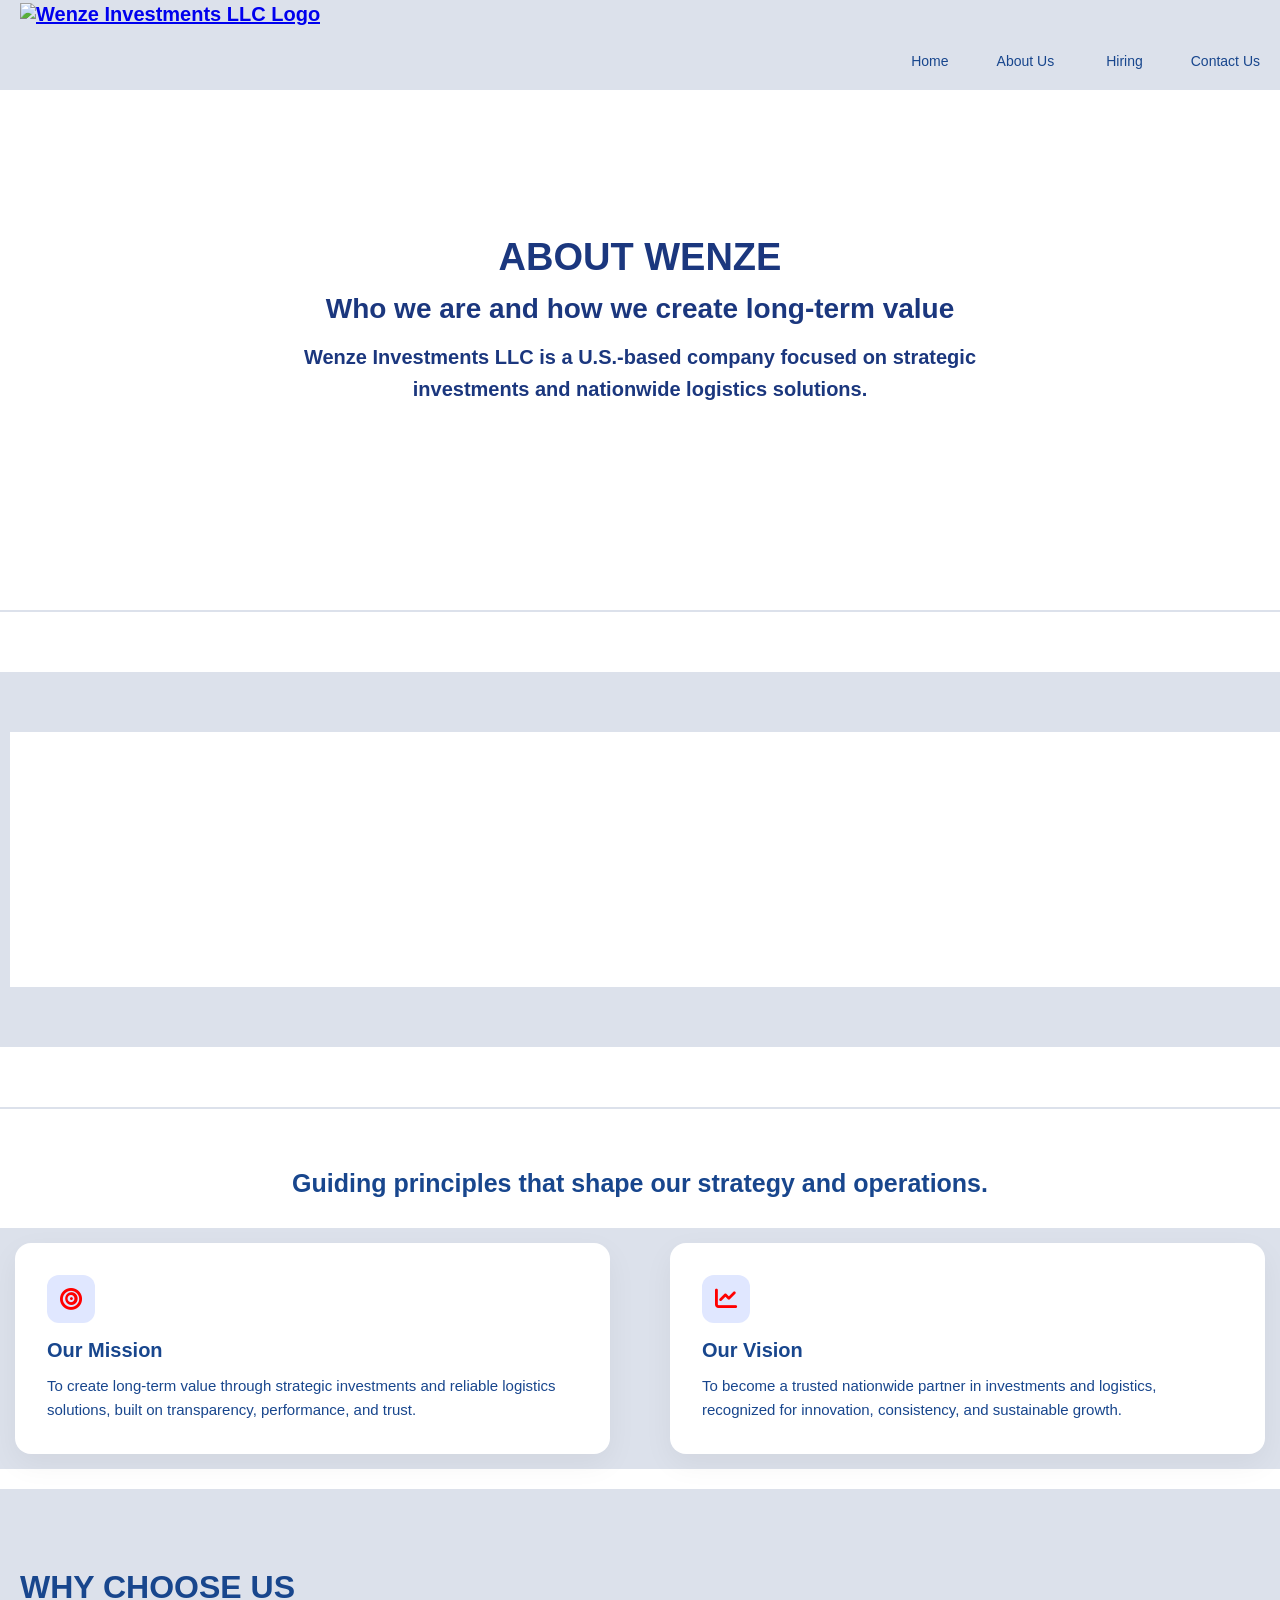
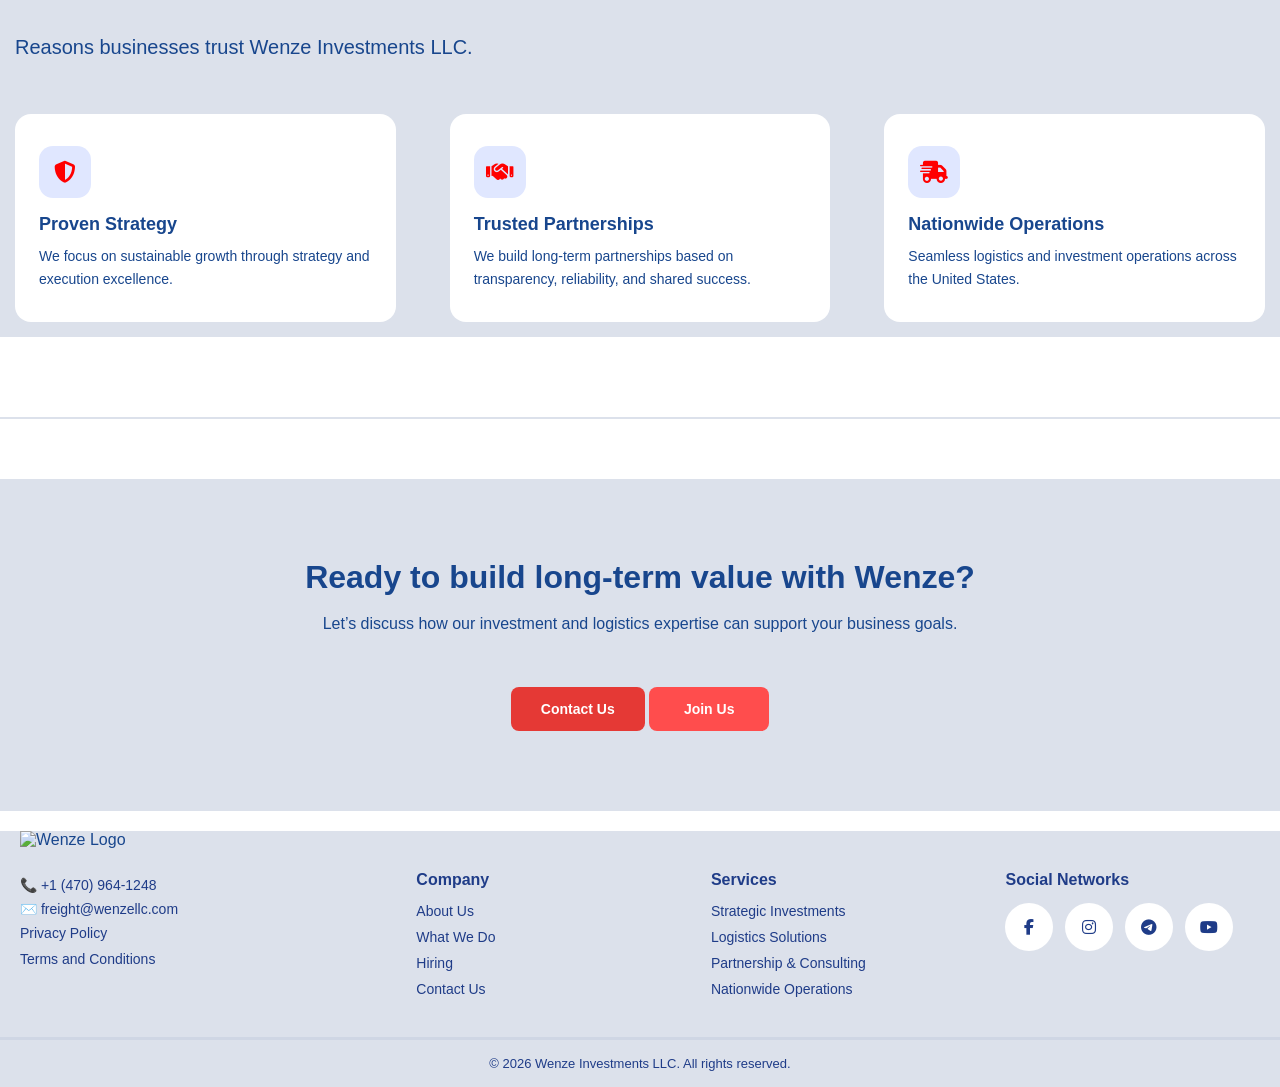
==== about.html @ 935a500e "Add files via upload good" ====
<!DOCTYPE html>
<html lang="en">
<head>
  <meta charset="UTF-8" />
  <meta name="viewport" content="width=device-width, initial-scale=1.0" />
  <title>Wenze Investments LLC</title>
  <link rel="stylesheet"
  href="https://cdnjs.cloudflare.com/ajax/libs/font-awesome/6.5.0/css/all.min.css"/>
  <link rel="stylesheet" href="style.css" />
 
</head>
<body>

  <!-- ===== HEADER (HOME PAGE'DAGI BILAN BIR XIL) ===== -->
  <header class="site-header">
  <div class="header-inner">
    
    <div class="logo">
      
  <a href="/about.html">
    
    <img src="/images/logo.png" alt="Wenze Investments LLC Logo">
  
  </a>
  
</div>
<div class="hamburger" id="hamburger">
      <span></span>
      <span></span>
      <span></span>
    </div>
    <nav class="nav" id="navMenu">
       <a href="/index.html" class="nav-link">Home</a>
     <a href="/about.html" class="nav-link">About Us</a>

      <div class="dropdown">
        <button class="dropdown-toggle">Hiring</button>
        <div class="dropdown-menu">
          <a href="/hiring/hiring-office.html">Office</a>
          <a href="/hiring/hiring-drivers.html">Drivers</a>
        </div>
      </div>

      <a href="/contact.html" class="nav-link">Contact Us</a>
    </nav>
    
  </div>
</header>

 <main class="page">
    <div class="container">


    <div class="main-container">

      <!-- ABOUT HERO -->
        <section class="about-hero">
  <div class="about-hero-content">
    <h1 class="about-hero-title">ABOUT WENZE</h1>
    <h2 class="about-hero-subtitle">Who we are and how we create long-term value</h2>
    <p  class="about-hero-desc">
      Wenze Investments LLC is a U.S.-based company focused on strategic
      investments and nationwide logistics solutions.
    </p>
  </div>
</section>
      
            <!-- WHO WE ARE -->
             <div class="section-divider"></div>
      <section class="who-we-are">
  <div class="container who-we-are-wrapper">

    <!-- LEFT CARD -->
    <div class="who-card reveal-left">
      <h3 class="who-title">WHO WE ARE</h3>

      <h4 class="who-subtitle">
        Driven by strategy. Powered by trust.
      </h4>

      <p class="who-text">
        Wenze Investments LLC is a U.S.-based company focused on
        long-term value creation through strategic investments,
        logistics excellence, and nationwide operations.
      </p>
    </div>

    <!-- RIGHT IMAGE -->
    <div class="who-image reveal-right">
      <img src="images/about-who.png" alt="Logistics and transportation">
    </div>

  </div>
</section>
  </section>
      <div class="section-divider"></div>

      <!-- GUIDING PRINCIPLES -->
     <section class="principles">
  <div class="container">

    <h2 class="principles-title">
      Guiding principles that shape our strategy and operations.
    </h2>

    <div class="principles-grid">

      <!-- MISSION -->
      <div class="principle-card">
        <div class="principle-icon">
          <i class="fa-solid fa-bullseye"></i>
        </div>
        <h3>Our Mission</h3>
        <p>
          To create long-term value through strategic investments
          and reliable logistics solutions, built on transparency,
          performance, and trust.
        </p>
      </div>

      <!-- VISION -->
      <div class="principle-card">
        <div class="principle-icon">
          <i class="fa-solid fa-chart-line"></i>
        </div>
        <h3>Our Vision</h3>
        <p>
          To become a trusted nationwide partner in investments
          and logistics, recognized for innovation, consistency,
          and sustainable growth.
        </p>
      </div>

    </div>
  </div>
</section>


      <!-- WHY CHOOSE US -->
     <section class="why-choose">
  <div class="container">

    <h2 class="section-title">WHY CHOOSE US</h2>
    <p class="section-subtitle">
      Reasons businesses trust Wenze Investments LLC.
    </p>

    <div class="why-grid">

      <!-- CARD 1 -->
      <div class="why-card reveal">
        <div class="why-icon">
          <i class="fa-solid fa-shield-halved"></i>
        </div>
        <h3>Proven Strategy</h3>
        <p>
          We focus on sustainable growth through strategy
          and execution excellence.
        </p>
      </div>

      <!-- CARD 2 -->
      <div class="why-card reveal">
        <div class="why-icon">
          <i class="fa-solid fa-handshake"></i>
        </div>
        <h3>Trusted Partnerships</h3>
        <p>
          We build long-term partnerships based on transparency,
          reliability, and shared success.
        </p>
      </div>

      <!-- CARD 3 -->
      <div class="why-card reveal">
        <div class="why-icon">
          <i class="fa-solid fa-truck-fast"></i>
        </div>
        <h3>Nationwide Operations</h3>
        <p>
          Seamless logistics and investment operations
          across the United States.
        </p>
      </div>

    </div>
  </div>
  
</section>


    
 <div class="section-divider"></div>
 <section class="cta-section">
  <h2>Ready to build long-term value with Wenze?</h2>

  <p>
    Let’s discuss how our investment and logistics expertise can support your business goals.
  </p>

  <div class="cta-button">
    <a href="/contact.html" class="btn btn-primary">Contact Us</a>
    <a href="/hiring/hiring-drivers.html" class="btn btn-secondary">Join Us</a>
  </div>
</section>

</div>
</div>
  </main>


  

  <!-- ================= FOOTER (FULL WIDTH) ================= -->
 <footer class="footer">
  <div class="footer-inner">

    <!-- LEFT -->
    <div class="footer-col footer-brand">
      <img src="images/logo.png" alt="Wenze Logo" class="footer-logo">

      <div class="footer-contact">
        <p>📞 +1 (470) 964-1248</p>
        <p>✉️ freight@wenzellc.com</p>
           <a href="/privacy-policy.html">Privacy Policy</a>
            <a href="/terms-conditions.html">Terms and Conditions</a>
      </div>
    </div>

    <!-- COMPANY -->
    <div class="footer-col">
      <h4>Company</h4>
      <a href="/about.html">About Us</a>
      <a href="/index.html">What We Do</a>
      <a href="/hiring/hiring-drivers.html">Hiring</a>
      <a href="/contact.html">Contact Us</a>
    </div>

    <!-- SERVICES -->
    <div class="footer-col">
      <h4>Services</h4>
      <a href="#">Strategic Investments</a>
      <a href="#">Logistics Solutions</a>
      <a href="#">Partnership & Consulting</a>
      <a href="#">Nationwide Operations</a>
    </div>

    <!-- SOCIAL -->
    <div class="footer-col">
      <h4>Social Networks</h4>
      <div class="footer-socials">
       <div class="footer-socials">
            <a href="https://www.facebook.com/profile.php?id=61587440728739"><i class="fa-brands fa-facebook-f"></i></a>
            <a href="https://www.instagram.com/wenze.llc?igsh=eXo0OXc2dzdtdDNm"><i class="fa-brands fa-instagram"></i></a>
            <a href="#"><i class="fa-brands fa-telegram"></i></a>
            <a href="https://www.youtube.com/"><i class="fa-brands fa-youtube"></i></a>
      </div>
      </div>
    </div>

  </div>

  <div class="footer-bottom">
    © 2026 Wenze Investments LLC. All rights reserved.
  </div>
</footer>
<script>
  const reveals = document.querySelectorAll(".reveal");

  const observer = new IntersectionObserver(
    (entries) => {
      entries.forEach((entry) => {
        if (entry.isIntersecting) {
          entry.target.classList.add("in-view");
          observer.unobserve(entry.target); // 1 marta chiqadi
        }
      });
    },
    {
      threshold: 0.15
    }
  );

  reveals.forEach((el) => observer.observe(el));
</script>
<script>
  const toggle = document.querySelector(".dropdown-toggle");
  const menu = document.querySelector(".dropdown-menu");

  toggle.addEventListener("click", () => {
    menu.classList.toggle("open");
  });

  document.addEventListener("click", (e) => {
    if (!toggle.contains(e.target) && !menu.contains(e.target)) {
      menu.classList.remove("open");
    }
  });
</script>
<script>
  const hamburger = document.getElementById("hamburger");
  const nav = document.getElementById("navMenu");
  const navLinks = document.querySelectorAll(".nav-link");

  hamburger.addEventListener("click", () => {
    hamburger.classList.toggle("active");
    nav.classList.toggle("open");
  });

  navLinks.forEach(link => {
    link.addEventListener("click", () => {
      nav.classList.remove("open");
      hamburger.classList.remove("active");
    });
  });
</script> 
<script>
document.addEventListener("DOMContentLoaded", () => {

  /* WHO WE ARE */
  const whoTitle = localStorage.getItem("whoTitle");
  const whoSubtitle = localStorage.getItem("whoSubtitle");
  const whoDesc = localStorage.getItem("whoDesc");
  const whoImage = localStorage.getItem("whoImage");

  if (whoTitle)
    document.querySelector(".who-title").innerText = whoTitle;

  if (whoSubtitle)
    document.querySelector(".who-subtitle").innerText = whoSubtitle;

  if (whoDesc)
    document.querySelector(".who-text").innerText = whoDesc;

  if (whoImage) {
    const img = document.querySelector(".who-image img");
    if (img) img.src = whoImage;
  }

});
</script>
</body>
</html>
---- style.css ----
*{
  margin: 0;
  padding: 0;
  box-sizing: border-box;
}
.hamburger {
  display: none;
  flex-direction: column;
  justify-content: center;
  gap: 6px;
  background: none;
  border: none;
  cursor: pointer;
  padding: 8px;
  z-index: 1100;
}


.hamburger span {
  width: 24px;
  height: 3px;
  background: #1f3c88;
  border-radius: 2px;
  transition: all 0.3s ease;
}
.hamburger.active span:nth-child(1) {
  transform: rotate(45deg) translate(5px, 5px);
}

.hamburger.active span:nth-child(2) {
  opacity: 0;
}

.hamburger.active span:nth-child(3) {
  transform: rotate(-45deg) translate(6px, -6px);
}
/* ===== GLOBAL ===== */
body {
  font-family: Arial, Helvetica, sans-serif;
  background-color: #f4f6f8;
  color: #18468D;
}

/* ===== HEADER ===== */
.site-header {
  height: 90px; 
  width: 100%;
  background-color: #DCE1EB;
    position: sticky;
  top: 0;
  z-index: 1000;
}
.logo {
  display: flex;
  align-items: center;
}
.logo img {
  height: 100px;         
  width: auto;
  display: block;
   transition: transform 0.3s ease;
   margin-top:-15px;
}


.logo img:hover {
  transform: scale(1.05);
}
.nav {
  display: flex;
  align-items: center;
  gap: 28px;

  flex-wrap: nowrap; 
}
.header-inner {
  max-width: 1440px;
  margin: 0 auto;
  padding: 18px 20px;

  display: flex;
  justify-content: space-between;
  align-items: center;
}

.logo {
  color: #18468D;
  font-weight: bold;
  font-size: 20px;
  display: block;
}
/* dropdown asos */
.nav-item {
  position: relative;
}
.dropdown {
  position: relative;
}
/* hiring button */
.dropdown-toggle {
  background: none;
  border: none;
  color: #18468D;
  font: inherit;
  cursor: pointer;
  
  font-size: 14px;
  font-weight: 500;
  cursor: pointer;
  padding: 6px 0;
  margin-left: 24px;

  transition: color 0.25s ease;
}

.dropdown-toggle:hover {
  color: #ef4444;
}

/* menu */
.dropdown-menu {
  position: absolute;
  top: 100%;
  left: 0;

  background: #ffffff;
  min-width: 160px;
  margin-top: 10px;
  padding: 8px 0;

  border-radius: 10px;
  box-shadow: 0 12px 30px rgba(0, 0, 0, 0.12);

  opacity: 0;
  visibility: hidden;
  transform: translateY(10px);
  transition: all 0.25s ease;
  z-index: 999;
}

/* dropdown ichidagi linklar */
.dropdown-menu a {
  display: block;
  padding: 10px 18px;
  font-size: 14px;
  color: #0f172a;
  text-decoration: none;
}

.dropdown-menu a:hover {
  background: #f5f7fa;
  color: #ef4444;
}
.dropdown-menu.open {
  opacity: 1;
  visibility: visible;
  transform: translateY(0);
}
.nav a {
    position: relative;
  color: #18468D;
  text-decoration: none;
  margin-left: 20px;
  font-size: 14px;
  transition: color 0.25s ease;
}
.nav a:hover {
  color: #ef4444;
}

/* pastki chiziq */
.nav a::after {
  content: "";
  position: absolute;
  left: 0;
  bottom: -4px;
  width: 0;
  height: 2px;
  background-color: #ef4444;
  transition: width 0.25s ease;
}

.nav a:hover::after {
  width: 100%;
}
/* ===== MAIN ===== */
.page {
  width: 100%;
}

.container {
  max-width: 1440px;
  margin: 0 auto;
  padding-bottom: 20px;
  background-color: #ffffff;
}

/* ===== HERO ===== */
.hero {
  position: relative;
  padding-bottom: 80px; /* header balandligi ayirildi */
  padding-top: 90px;

   background-image: url("images/hero.png");
  background-size: cover;
  background-position: center;
  background-repeat: no-repeat;

  height: 500px;
  overflow: hidden;


  margin-bottom: 20px;
}
.hero::before {
  content: "";
  position: absolute;
  inset: 0;

  background-image: url("images/hero.png");
  background-size: cover;
  background-position: center;
  background-repeat: no-repeat;

  transform: scale(1);
  animation: heroZoom 18s ease-in-out infinite;

  z-index: 1;
}
@keyframes heroZoom {
  0% {
    transform: scale(1);
  }
  50% {
    transform: scale(1.06);
  }
  100% {
    transform: scale(1);
  }
}
.hero-overlay {
  position: relative;
  z-index: 2;

  height: 100%;
  display: flex;
  align-items: center;
}

.hero-content {
  position: relative;
  z-index: 3;
  max-width: 600px;
}
.hero-content {
  max-width: 600px;
}
.hero-content {
  display: flex;
  flex-direction: column;
  max-width: 600px;
    animation-delay: 0.1s;
}

.hero h1 {
  font-size: 42px;
  color: #18468D;
  margin-bottom: 10px;
}

.hero h3 {
  font-size: 18px;
  color: #18468D;
  margin-bottom: 12px;
}

.hero p {
  max-width: 600px;
  color: #18468D;
  margin-bottom: 20px;
}

.btn-primary {
  display: inline-block;
  width: fit-content;
  background-color: #e53935;
  color: #fff;
  padding: 12px 28px;
  border-radius: 6px;
  text-decoration: none;
  font-weight: 600;
  margin-top: 20px;
  transition: background 0.3s ease;
}

.btn-primary:hover {
  background-color: #c62828;
}
.fade-up {
  opacity: 0;
  transform: translateY(30px);
  animation: fadeUp 0.8s ease-out forwards;
}

@keyframes fadeUp {
  to {
    opacity: 1;
    transform: translateY(0);
  }
}

/* ===== STATS ===== */
.stats {
  display: flex;
  gap: 20px;
  margin-bottom: 60px;
  margin-left: 10px;
  margin-right: 10px;
  
}

.stat-card {
  flex: 1;
  background-color: #f4f6f8;
  padding: 30px;
  text-align: center;
  border-radius: 10px;
    align-items: flex-start;

  transition: all 0.3s ease;
}

.stat-card h2 {
  color: #18468D;
  margin-bottom: 6px;
}
.stat-card:hover {
  transform: translateY(-6px);
  box-shadow: 0 12px 30px rgba(0, 0, 0, 0.08);
}
/* ===== WHAT WE DO ===== */
.what-we-do h2 {
  text-align: center;
  color: #18468D;
  margin-bottom: 10px;
  
}

.subtitle {
  text-align: center;
  color: #18468D;
  
  margin-bottom: 40px;
}

.service-card {

  background: #f4f6f8;
  border-radius: 12px;
  padding: 30px;
  margin: 10px;
  gap: 20px;
  align-items: flex-start;

  transition: all 0.3s ease;
}
.service-card:hover {
  transform: translateY(-6px);
  box-shadow: 0 12px 30px rgba(0, 0, 0, 0.08);
}
.service-icon {
  width: 48px;
  height: 48Px;
  background: #e9f0fb;
  border-radius: 8px;

  display: flex;
  align-items: center;
  justify-content: center;
  transition: all 0.3s ease;
}

.service-icon i {
  color: #1f4fd8; /* asosiy ko‘k rang */
  font-size: 22px; 
  transition: all 0.3s ease;
}
.service-card:hover .service-icon {
  background: #1f4fd8;
}

.service-card:hover .service-icon i {
  color: #ffffff;
  transform: scale(1.1);
}

.service-card h3 {
  color: #234a84;
  margin-bottom: 8px;
   transition: color 0.3s ease;
}

.service-card:hover h3 {
  color: #1f4fd8;
}
@keyframes iconRotate {
  0% {
    transform: rotate(0deg) scale(1);
  }
  50% {
    transform: rotate(-10deg) scale(1.1);
  }
  100% {
    transform: rotate(0deg) scale(1);
  }
}
.service-card:hover .service-icon i {
  animation: iconRotate 0.5s ease-in-out;
}
.section-divider {
  max-width: 1440px;
  height: 2px;
  background-color: #DCE1EB;

  margin: 60px 0;
}
.section-divider-in {
  max-width: 1440px;
  height: 2px;
  background-color: #DCE1EB;

  margin-bottom: 10px;
}
/* ===== WHO WE ARE ===== */

.who-we-are {
  
  background: #FFF;
  padding: 40px 0;
  transition: all 0.3s ease;
}
.who-we-are:hover {
box-shadow: 0 10px 30px rgba(0,0,0,0.08);
transform: translateY(-4px);
}
.who-wrapper {
  padding-left: 15px;
  margin-left: 10px;
  margin-right: 10px;
  border-radius: 12px;
  background-color: #f4f6f8;
  display: grid;
  grid-template-columns: 1fr 1.2fr;
  transition: all 0.3s ease;
  gap: 48px;
  align-items: center;
}


.who-wrapper:hover {
  transform: translateY(-4px);
  box-shadow: 0 18px 40px rgba(0, 0, 0, 0.08);
}
.section-label {
  display: inline-block;
  font-size: 32px;
  font-weight: 700;
  color: #18468D;
  margin-bottom: 12px;
  letter-spacing: 1px;
}

.who-text h2 {
  font-size: 24px;
  line-height: 1.3;
  margin-bottom: 20px;
  color: #18468D;
}

.who-text p {
  font-size: 18px;
  line-height: 1.7;
  color: #18468D;
  max-width: 520px;
}
.who-buttons {
  
  align-items: center;
  gap: 14px;
  margin-top: 24px;
}

.btn {
  display: inline-flex;
  align-items: center;
  justify-content: center;
  
  padding: 12px 26px;
  height: 44px;
  min-width: 120px;
  border-radius: 8px;
  font-size: 14px;
  font-weight: 600;
  text-decoration: none;

  transition: all 0.25s ease;
}

.btn-primary {
  background: #ef4444;
  color: #ffffff;
  border: 2px solid transparent;
    
}

.btn-primary:hover {
  background: #dc2626;
 transform: translateY(-2px);
  box-shadow: 0 8px 20px rgba(220, 38, 38, 0.35);
}

.btn-outline {
   background-color: #ef4444;
  color: #ffffff; 
  border: 2px solid #dc2626;
  
}

.btn-outline:hover {
 
    background-color: #dc2626;
  
  color: #fff;
  transform: translateY(-2px);
}
.who-image {
  overflow: hidden;
  border-radius: 16px;
}
.who-image img {
  width: 100%;
  height: 100%;
  max-height: 380px;
  object-fit: cover;
  border-radius: 14px;
    transition: transform 0.4s ease;
}
.who-image:hover img {
  transform: scale(1.05);
}
/* ===== FOOTER ===== */
.footer {
  width: 100%;
  background: #DCE1EB;
  padding-top: 40px;
  
 
}
.footer-brand {
  display: flex;
  flex-direction: column;
  justify-content: flex-start;
 margin-top: -40px;
}
.footer-inner {
  max-width: 1440px;
  margin: 0 auto;
  padding: 0 20px 30px;

  display: grid;
  grid-template-columns: 1.4fr 1fr 1fr 1fr;
  gap: 40px;
}

.footer-logo {
  width: 120px;
  margin-bottom: 20px;
}

.footer-contact p {
  margin: 8px 0;
  color: #1f3c88;
  font-size: 14px;
}

.footer-col h4 {
  font-size: 16px;
  font-weight: 600;
  margin-bottom: 14px;
  color: #1f3c88;
}

.footer-col a {
  display: block;
  margin-bottom: 10px;
  color: #1f3c88;
  text-decoration: none;
  font-size: 14px;
  transition: color 0.2s ease;
}

.footer-col a:hover {
  color: #e63946;
}

.footer-socials {
  display: flex;
  gap: 12px;
}

.footer-socials img {
  width: 22px;
  transition: transform 0.25s ease;
}

.footer-socials img:hover {
  transform: translateY(-3px) scale(1.1);
}
.footer-socials a {
  width: 48px;
  height: 48px;
  background: #ffffff;
  border-radius: 50%;
  display: flex;
  align-items: center;
  justify-content: center;
  color: #1f3c88;
  font-size: 16px;
  transition: all 0.3s ease;
}

.footer-socials a:hover {
  background: #e63946;
  color: #ffffff;
  transform: translateY(-3px);
}

/* bottom line */
.footer-bottom {
  border-top: 3px solid #cfd6e4;
  text-align: center;
  padding: 16px 10px;
  font-size: 13px;
  color: #1f3c88;
}
.reveal {
  opacity: 0;
  transform: translateY(40px);
  transition: all 0.8s ease-out;
}

.reveal.in-view {
  opacity: 1;
  transform: translateY(0);
}

.about-hero {
  width: 100%;
  height: 460px;
  background-image: url("../images/about-hero.png");
  background-size: cover;
  background-position: center;
  margin-bottom: 40px;

  display: flex;
  align-items: center;     /* vertikal markaz */
  justify-content: center; /* gorizontal markaz */

  text-align: center;
  padding: 40px;
}



.about-hero-content {
  max-width: 700px;
}

.about-hero h1 {
  font-size: 38px;
  font-weight: 700;
  color: #1b377e;
  margin-bottom: 14px;
}

.about-hero h2 {
  font-size: 28px;
  font-weight: 700;
  color: #1b377e;
  margin-bottom: 16px;
}

.about-hero p {
  font-size: 20px;
  font-weight: 700;
  color: #1b377e;
  line-height: 1.6;
}
/* ===== WHO WE ARE ===== */
.who-we-are {
   background: #DCE1EB;
  padding: 60px 0;
}
.who-we-are-wrapper {
  margin-left: 10px;
  
  display: grid;
  grid-template-columns: 1fr 1fr;
  gap: 40px;
  align-items: center;
}
.who-card {
  background: #fff;
  border-radius: 16px;
   transition: transform 0.3s ease, box-shadow 0.3s ease;
  padding: 36px;
  box-shadow: 0 10px 30px rgba(0, 0, 0, 0.05);
}
.who-card:hover {
  transform: translateY(-6px);
  box-shadow: 0 20px 40px rgba(0, 0, 0, 0.08);
}

.who-title {
  font-size: 22px;
  font-weight: 700;
  letter-spacing: 1px;
  color: #1e3a8a;
  margin-bottom: 12px;
}

.who-subtitle {
  font-size: 20px;
  font-weight: 700;
  color: #1e40af;
  margin-bottom: 16px;
}

.who-text {
  font-size: 18px;
  line-height: 1.6;
  color: #18468D;
}
.who-image img {
  width: 100%;
  height: 250px;
  transition-delay:0.15s ;
  border-radius: 16px;
  object-fit: cover;
   transition: transform 0.4s ease;
}
.who-image img:hover {
  transform: scale(1.03);
}
.principles {
  margin-top: -60px;
  background: #fff;
  padding: 60px 0;
  margin-bottom: -60px;
}

.principles-title {
  text-align: center;
  font-size: 25px;
  font-weight: 700;
  color: #18468D;
  margin-bottom: 30px;
}
.principles-grid {
  display: grid;
  grid-template-columns: repeat(2, 1fr);
  gap: 30px;
  background: #DCE1EB;
}
.principle-card {
  background: #ffffff;
  border-radius: 16px;
  margin: 15px;
  padding: 32px;
  box-shadow: 0 10px 30px rgba(0, 0, 0, 0.05);
  transition: transform 0.3s ease, box-shadow 0.3s ease;
}

.principle-card:hover {
  transform: translateY(-6px);
  box-shadow: 0 20px 40px rgba(0, 0, 0, 0.08);
}

.principle-card h3 {
  font-size: 20px;
  font-weight: 700;
  color: #18468D;
  margin-bottom: 12px;
}

.principle-card p {
  font-size: 15px;
  line-height: 1.6;
  color: #18468D;
}
.principle-icon {
  width: 48px;
  height: 48px;
  border-radius: 12px;
  background: #e0e7ff;
  color: red;
  display: flex;
  align-items: center;
  justify-content: center;
  font-size: 22px;
  margin-bottom: 16px;
  transition: transform 0.3s ease, background 0.3s ease;
}

.principle-card:hover .principle-icon {
  background: red;
  color: #ffffff;
  transform: scale(1.1);
}
.why-choose {
  background: #DCE1EB;
  padding-top: 80px;
  
}

.section-title {
  background: #DCE1EB;
  font-size: 32px;
  font-weight: 700;
  color: #18468D;
  padding-left: 20px;
  padding-bottom: 30px;
}

.section-subtitle {
  background: #DCE1EB;
  color: #18468D;
   font-size: 20px;
  padding-left: 15px;
  padding-bottom: 40px;
}

.why-grid {
  background: #DCE1EB;
  display: grid;
  grid-template-columns: repeat(3, 1fr);
  gap: 24px;
}

.why-card {
  background: #ffffff;
  margin: 15px;
  color: #18468D;
  border-radius: 16px;
  padding: 32px 24px;
  transition: transform 0.3s ease, box-shadow 0.3s ease;
}

.why-card:hover {
  transform: translateY(-8px);
  box-shadow: 0 20px 40px rgba(0, 0, 0, 0.08);
}

.why-icon {
  width: 52px;
  height: 52px;
  border-radius: 14px;
  background: #e0e7ff;
  color: red;
  display: flex;
  align-items: center;
  justify-content: center;
  font-size: 22px;
  margin-bottom: 16px;
  transition: background 0.3s ease, color 0.3s ease;
}

.why-card:hover .why-icon {
  background: red;
  color: #ffffff;
}

.why-card h3 {
  
  font-size: 18px;
  color: #18468D;
  margin-bottom: 10px;
}

.why-card p {
  font-size: 14px;
  color: #18468D;
  line-height: 1.6;
}
.reveal {
  opacity: 0;
  transform: translateY(40px);
  transition: all 0.8s ease;
}

.reveal.active {
  opacity: 1;
  transform: translateY(0);
}
why-card:nth-child(1) { transition-delay: 0s; }
.why-card:nth-child(2) { transition-delay: 0s; }
.why-card:nth-child(3) { transition-delay: 0s; }

.reveal-left,
.reveal-right {
  opacity: 0;
  transition: all 0.9s ease;
}

/* chapdan chiqish */
.reveal-left {
  transform: translateX(10px);
}

/* o‘ngdan chiqish */
.reveal-right {
  transform: translateX(0px);
}

/* aktiv bo‘lganda */
.reveal-left.active,
.reveal-right.active {
  opacity: 1;
  transform: translateX(0);
}

/* cta section */
.cta-section{
  text-align: center;
  padding: 80px 20px;
  background: #DCE1EB;
  max-width: 1440px;

  
}

/* text */
.cta-section h2 {
  font-size: 32px;
  font-weight: 700;
  color: #18468D;
  text-align: center;
  margin-bottom: 15px;
}

.cta-section p {
  color: #18468D;
  max-width: 700px;
  margin: 0 auto 30px;
  line-height: 1.6;
  text-align: center;
}

/* buttons */
.cta-buttons {
  display: flex;
  justify-content: center;
  align-items: center ;
  gap: 15px;
}

/* umumiy button */
.btn {
 
  display: inline-flex;
  align-items: center;
  justify-content: center;
  
  padding: 14px 28px;
  border-radius: 8px;
  font-weight: 600;
  text-decoration: none;
  transition: all 0.3s ease;
}

/* qizil */
.btn-primary {
  background: #e53935;
  color: #fff;
}

.btn-primary:hover {
  background: #c62828;
  transform: translateY(-2px);
}

/* ikkinchi */
.btn-secondary {
  background: #ff4d4d;
  color: #fff;
}

.btn-secondary:hover {
  background: #e53935;
  transform: translateY(-2px);
}
/* =========================
   HIRING DRIVERS HERO
========================= */
.hiring-hero {
  
  height: 560px;
  background-image: url("./images/hiring.png"); /* rasm path */
  background-size: cover;
  background-position: center;
  border-radius: 12px;

  display: flex;
  align-items: center;
  justify-content: center;


   max-width: 1440px;
  margin: 0 auto;
  padding-bottom: 20px;
 
}

.sms-agreement {
  margin: 16px 0 20px;
  font-size: 14px;
  color: #333;
}

.checkbox-label {
  display: flex;
  align-items: flex-start;
  gap: 10px;
  cursor: pointer;
}

.checkbox-label input {
  margin-top: 3px;
  cursor: pointer;
}

button:disabled {
  background-color: #ccc;
  cursor: not-allowed;
  opacity: 0.7;
}



/* =========================
   FORM SECTION
========================= */
.hiring-form-section {
  background: #f1f3f7;
  border-radius: 16px;
  padding: 60px 20px;
  text-align: center;
}

.hiring-form-section h2 {
  font-size: 28px;
  color: #0d3b78;
  margin-bottom: 10px;
}

.form-subtitle {
  color: #5f6b7a;
  margin-bottom: 30px;
}

/* =========================
   FORM
========================= */
.hiring-form {
  max-width: 420px;
  margin: 0 auto;

  display: flex;
  flex-direction: column;
  gap: 16px;
}

.hiring-form input,
.hiring-form select {
  padding: 14px 16px;
  border-radius: 10px;
  border: none;
  background: #fff;
  font-size: 14px;
}

.hiring-form input:focus,
.hiring-form select:focus {
  outline: 2px solid #0d3b78;
}

.hiring-form button {
  margin-top: 10px;
  padding: 14px;
  border-radius: 10px;
  border: none;
  background: #e53935;
  color: #fff;
  font-weight: 600;
  cursor: pointer;
  transition: all 0.3s ease;
}

.hiring-form button:hover {
  background: #c62828;
  transform: translateY(-2px);
}

/* =========================
   Contact-form
========================= */
.contact-hero {
  background: #fff;
  padding: 60px 0;
  

}

.contact-hero-inner {
  
  
  display: flex;
  justify-content: space-between;
  align-items: center;
  height: 150px;
  
}
  

.contact-hero h1 {
  padding-left: 40px;

  font-size: 36px;
  color: #1e3a8a;
}

.contact-hero p {
  max-width: 420px;
  color: #475569;
  padding-right: 10px;
}

contact-section {
  
  background:#DCE1EB;
  padding: 60px 0;
}

.contact-grid {
  display: grid;
  align-items: center;
  background-color: #DCE1EB;
  grid-template-columns: 3fr 2fr;
  gap: 60px;
}

/* FORM */
.form-group {
  
  display: flex;
  flex-direction: column;
  gap: 18px;
  width: 100%;
  margin-bottom: 10px;
}

.form-group label {
  margin-top: 10px;
  font-size: 14px;
  font-weight: 500;
  color: #1e3a8a;
  transition: color  0.3s ease;
}

.form-group input,
.form-group textarea {
  padding: 16px 18px;
  border-radius: 12px;
  border: none;
  background: #f3f4f6;
  font-size: 15px;
  transition: all 0.3s ease;
}
.form-group input:hover,
.form-group textarea:hover {
  background: #eef2ff;
  transform: translateY(-2px);
  box-shadow: 0 6px 20px rgba(30, 58, 138, 0.12);
}
.form-group input:focus,
.form-group textarea:focus {
  outline: none;
  border-color: #2563eb;
  background: #ffffff;
  box-shadow: 0 0 0 4px rgba(37, 99, 235, 0.15);
}

.form-group input:focus + label,
.form-group textarea:focus + label {
  color: #2563eb;
}
.form-group:focus-within label {
  color: #2563eb;
}
button {
  background: #ef4444;
  color: #fff;
  padding: 14px 28px;
  border-radius: 12px;
  border: none;
  font-weight: 600;
  cursor: pointer;
  transition: all 0.3s ease;
}

button:hover {
  background: #dc2626;
  transform: translateY(-2px);
  box-shadow: 0 10px 25px rgba(239, 68, 68, 0.4);
}
.contact-form {
  background:#DCE1EB;
  margin-right: 10px;
  padding: 15px;
  border-radius: 16px;
   
}

.contact-form .row {
  display: flex;
  background-color: #DCE1EB;
  border-radius: 10px;
  padding-left: 5px;
  gap: 16px;
  margin-bottom: 16px;
}

.contact-form input,
.contact-form textarea {
  width: 100%;
  padding: 12px 14px;
  border-radius: 8px;
  border: 1px solid #d1d5db;
}

.contact-form textarea {
  margin-top: 20px;
  height: 280px;
  resize: none;
}

.contact-form button {
  margin-top: 16px;
  background: #e53935;
  color: #fff;
  border: none;
  padding: 12px 24px;
  border-radius: 8px;
  font-weight: 600;
  cursor: pointer;
}

/* RIGHT INFO */
.contact-info {
  display: flex;
  flex-direction: column;
  gap: 16px;

}


.info-box {
  background: #ffffff;
  border-radius: 20px;
  padding: 30px;
  text-align: center;
  text-decoration: none;
  margin-right: 50px;
  border: 2px solid transparent;
  transition: all 0.35s ease;
  cursor: pointer;
  position: relative;
  z-index: 2;
  box-shadow: 0 8px 24px rgba(0,0,0,0.04);
}
.info-box *{
  pointer-events: none;
}
.info-icon {
  width: 56px;
  height: 56px;
  margin: 0 auto 12px;
  border-radius: 50%;
  background: #e0e7ff;
  display: flex;
  align-items: center;
  justify-content: center;
  transition: all 0.35s ease;
}
.info-box:hover {
  transform: translateY(-6px);
  border-color: #2563eb;
  box-shadow: 0 16px 40px rgba(37, 99, 235, 0.18);
  background: #ffffff;
}

.info-box:hover .info-icon {
  background: #2563eb;
  transform: scale(1.1);
}

.info-box:hover .info-icon i {
  color: #ffffff;
}
.info-box p {
  font-size: 15px;
  font-weight: 500;
  color: #1e293b;
  margin: 0;
}
.social-icons a {
  width: 44px;
  height: 44px;
  border-radius: 50%;
  background: #e5e7eb;
  display: inline-flex;
  align-items: center;
  justify-content: center;
  margin: 6px;
  transition: all 0.3s ease;
}

.social-icons a i {
  color: #1e3a8a;
  font-size: 18px;
}

.info-icon i {
  font-size: 22px;
  color: #2563eb;
  transition: all 0.35s ease;
}
.info-box i {
  font-size: 22px;
  color: #1e40af;
  margin-bottom: 12px;
}

.info-box p {
  font-size: 14px;
  color: #1e3a8a;
}

.socials {
  display: flex;
  align-items: center;
  justify-content: center;
  width: 100%;
  gap: 24px;

}

.socials img {
  width: 22px;
  transition: transform 0.25s ease;
}

.socials img:hover {
  transform: translateY(-3px) scale(1.1);
}
.socials a {
  width: 48px;
  height: 48px;
  background: #ffffff;
  border-radius: 50%;
  display: flex;
  align-items: center;
  justify-content: center;
  
  font-size: 16px;
  transition: all 0.3s ease;
}

.socials a:hover {
  background: #e63946;
  color: #ffffff;
  transform: translateY(-3px);
}
/* ================= FORM FEEDBACK ================= */

.success-message {
  margin-top: 16px;
  color: #2e7d32;
  font-weight: 600;
  display: none;
}

input.error,
textarea.error {
  border: 2px solid #e53935;
  background: #fff5f5;
}

input,
textarea {
  transition: border 0.3s ease, background 0.3s ease;
}
input.error {
  border: 2px solid #e53935;
  background: #fff5f5;
}



@media (max-width: 768px) {
  .header-inner {
    flex-direction: row;
    height: auto;
    padding: 12px 16px;
    gap: 10px;
  }
  .why-grid {
    grid-template-columns: 1fr;
  }
  .nav {
    position: absolute;
    top: 64px;
    left: 0;
    width: 100%;
    background: #e9edf3;

    flex-direction: column;
    align-items: center;
    gap: 20px;

    opacity: 0;
    display: none;
    transform: translateY(-10px);
    transition: all 0.3s ease;
  }

  .nav.open {
    display: flex;
    flex-direction: column;
    position: absolute;
    left: 0;
    padding: 20px 0;
    border-radius: 12px;

    opacity: 1;
    top: 64px;
    width: 100%;;
    transform: translateY(0);
    
  }

  .hamburger {
    display: flex;
  }

   .hero {
    padding-top: 40px;
    padding-bottom: 40px;
  }

  .hero-content {
    max-width: 100%;
    padding: 0 16px;
  }

  .hero h1 {
    font-size: 28px;
    line-height: 1.3;
  }

  .hero p {
    font-size: 14px;
  }

  .hero-btn {
    padding: 12px 24px;
    font-size: 14px;
  }
  .who-we-are {
    flex-direction: column;
  }

  .who-we-are img {
    width: 100%;
    margin-top: 20px;
  }
    .stats {
    flex-direction: column;
    gap: 16px;
  }

  .card {
    width: 100%;
  }
 .footer-inner {
    grid-template-columns: 1fr;
    text-align: center;
  }

  .footer-brand {
    align-items: center;
    margin-top: 0;
  }

  .info-box {
    margin-right: 0;
  }

  .contact-info {
    margin-left: 0;
  }

  html, body {
    overflow-x: hidden;
  }
   .footer-top {
    flex-direction: column;
    text-align: center;
    gap: 24px;
  }

   .footer-socials {
    flex-direction: column;
    align-items: center; 
    gap: 10px;
  }

  .footer-socials a {
    width: 40px;
    height: 40px;
    display: flex;
    align-items: center;
    justify-content: center;
  }
  .contact-wrapper {
    flex-direction: column;
  }

  .contact-form {
    width: 100%;
  }

  .contact-info {
    width: 100%;
  }


  .form-row {
    flex-direction: column;
    gap: 14px;
  }

  /* LABEL + INPUT */
  .contact-form label {
    font-size: 14px;
  }

  .contact-form input,
  .contact-form textarea {
    width: 100%;
    font-size: 16px;
    padding: 14px 16px;
  }

  /* MESSAGE */
  .contact-form textarea {
    min-height: 140px;
  }

  /* BUTTON */
  .contact-form button {
    width: 100%;
    padding: 14px;
    font-size: 16px;
  }
    .contact-info {
    display: grid;
    grid-template-columns: 1fr;
    gap: 20px;
  }

  .info-box {
    text-align: center;
  }
      .social-icons {
    display: flex;
    justify-content: center;
    gap: 14px;
  }
    .contact-header {
    text-align: center;
  }

  .contact-header h1 {
    font-size: 28px;
  }

  .contact-header p {
    font-size: 15px;
  }
    .contact-grid {
    display: flex;
    flex-direction: column;
    gap: 30px;
  }

  
  .contact-form .row {
    flex-direction: column;
    gap: 16px;
  }

 
  .contact-form .form-group {
    width: 100%;
  }

  
  .contact-form input,
  .contact-form textarea,
  .contact-form button {
    width: 100%;
  }

  
  .contact-info {
    width: 100%;
    margin-left: 30px;
  }

}
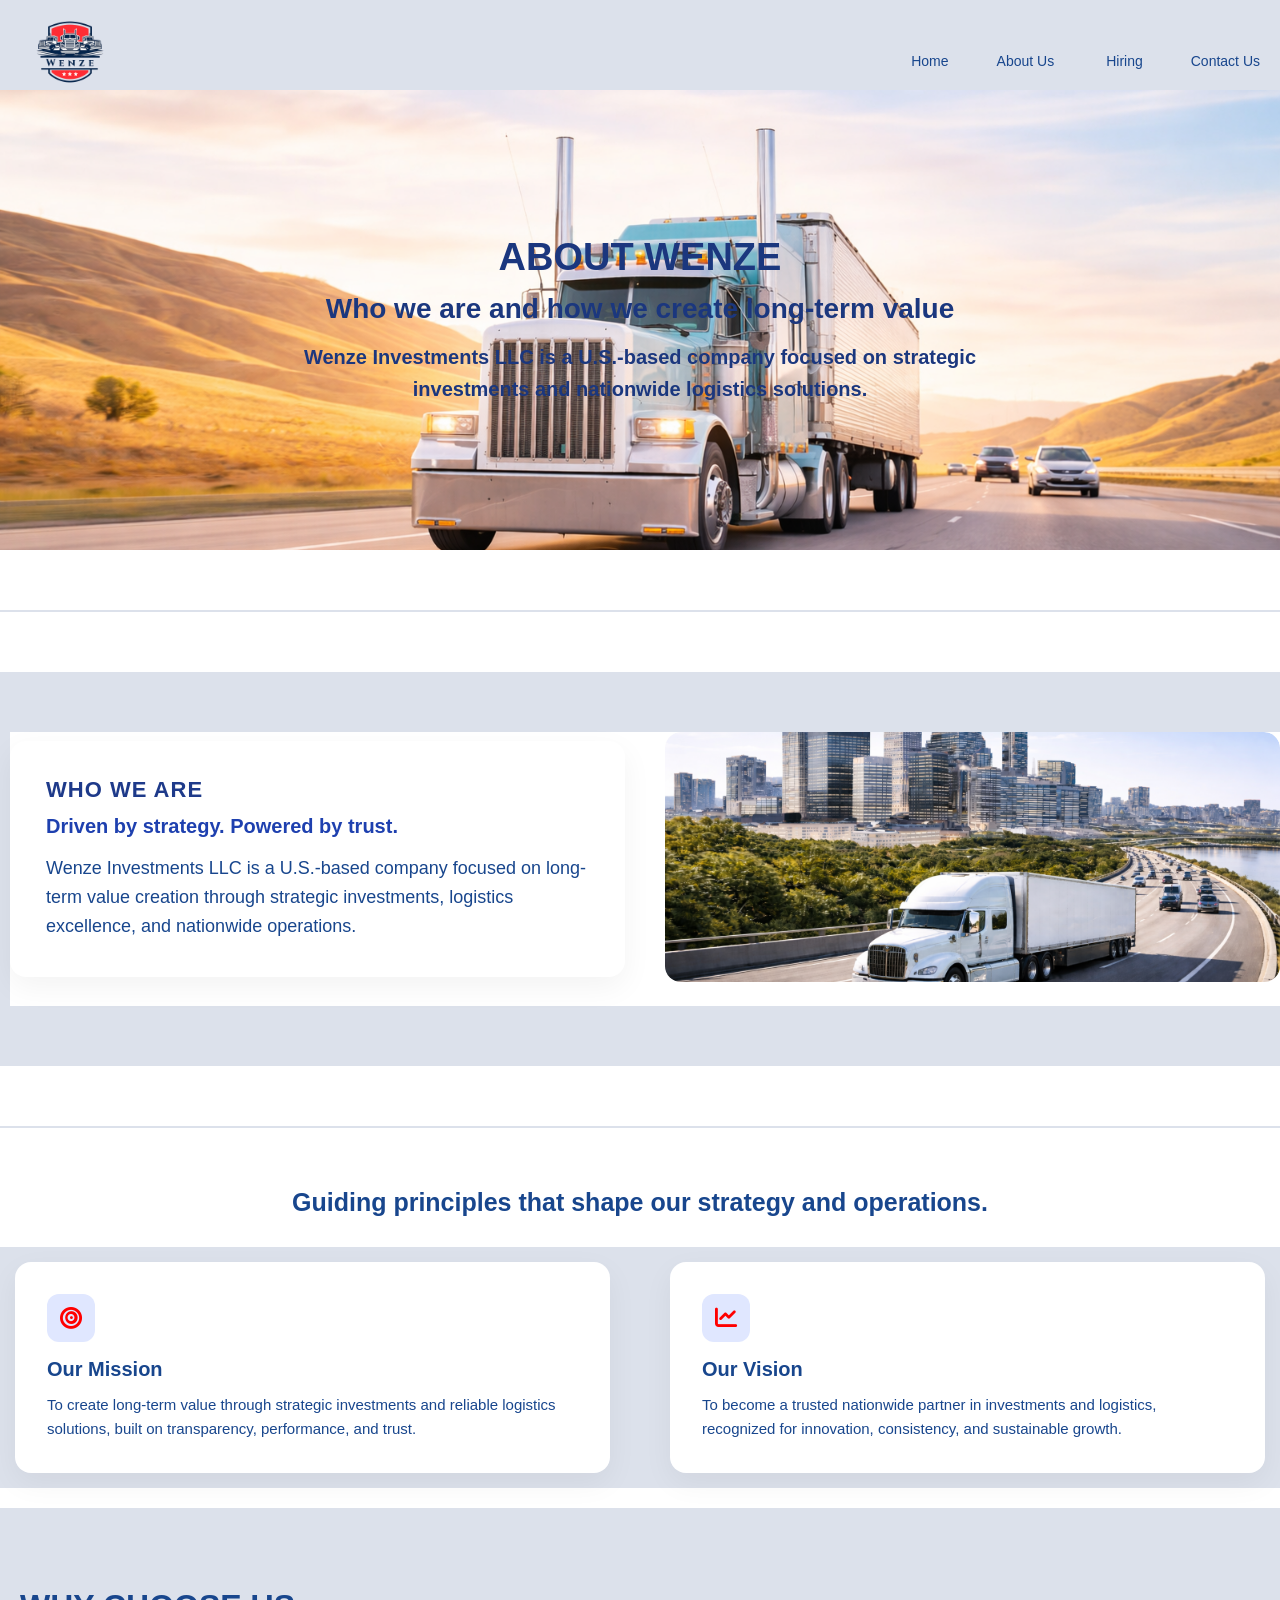
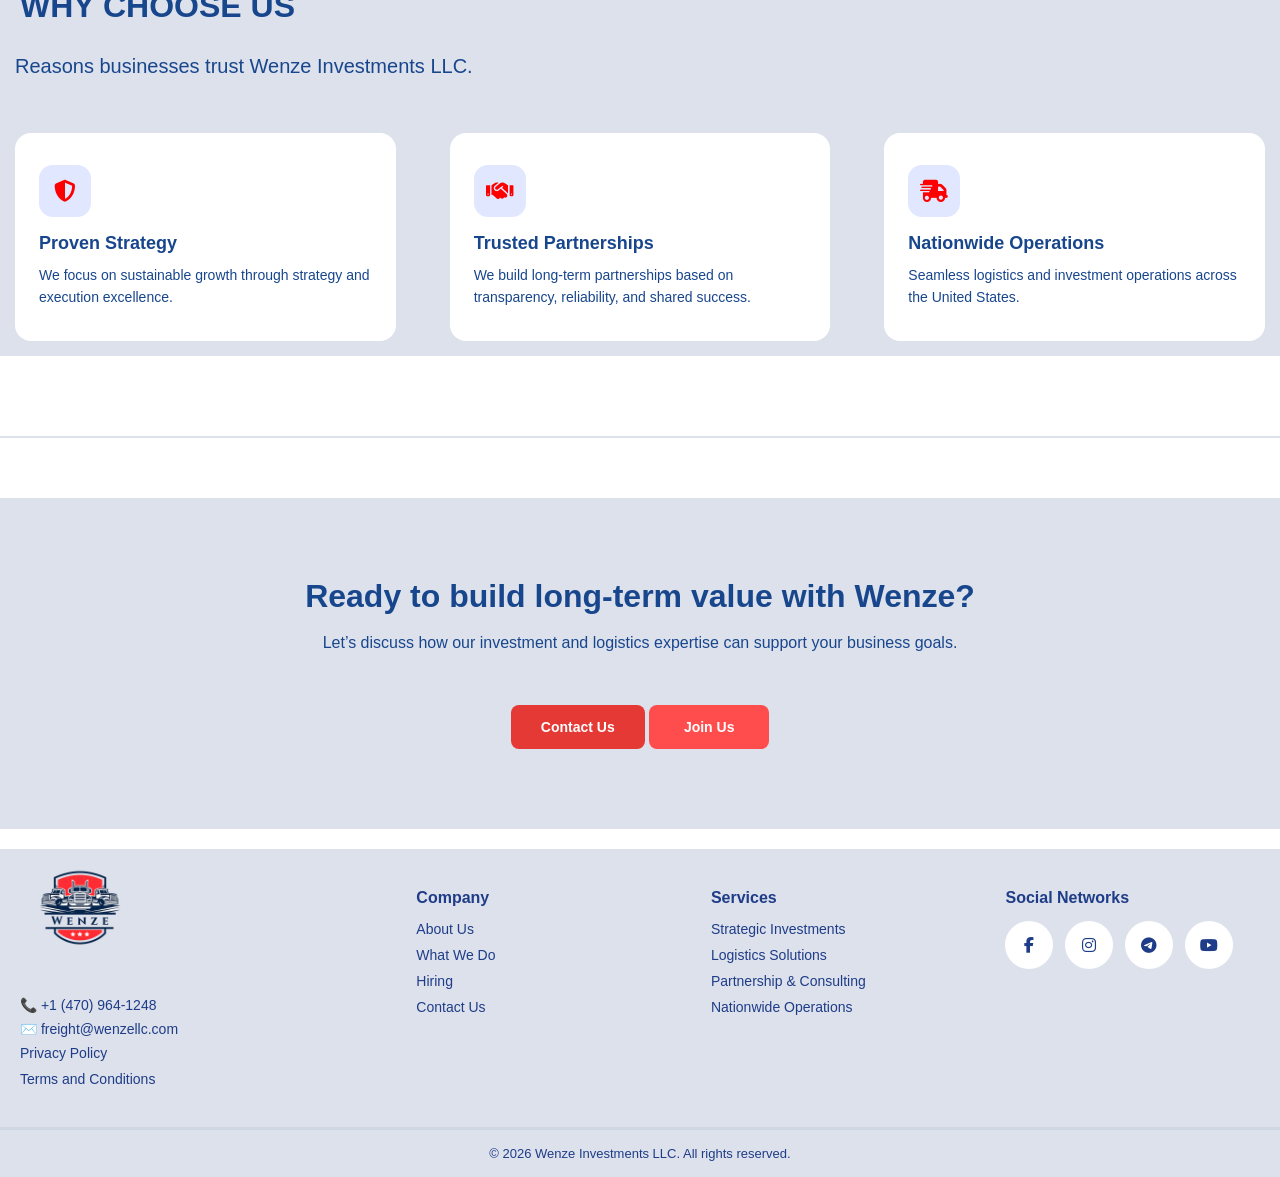
==== commit fc8c0d35: "Fix About section reveal logic so image becomes visible" ====
--- a/about.html
+++ b/about.html
@@ -264,16 +264,17 @@
     © 2026 Wenze Investments LLC. All rights reserved.
   </div>
 </footer>
-<script>
-  const reveals = document.querySelectorAll(".reveal");
+<script>
+  const reveals = document.querySelectorAll(".reveal, .reveal-left, .reveal-right");
 
   const observer = new IntersectionObserver(
     (entries) => {
       entries.forEach((entry) => {
-        if (entry.isIntersecting) {
-          entry.target.classList.add("in-view");
-          observer.unobserve(entry.target); // 1 marta chiqadi
-        }
+        if (entry.isIntersecting) {
+          entry.target.classList.add("in-view");
+          entry.target.classList.add("active");
+          observer.unobserve(entry.target); // 1 marta chiqadi
+        }
       });
     },
     {
@@ -340,4 +341,4 @@
 });
 </script>
 </body>
-</html>+</html>
